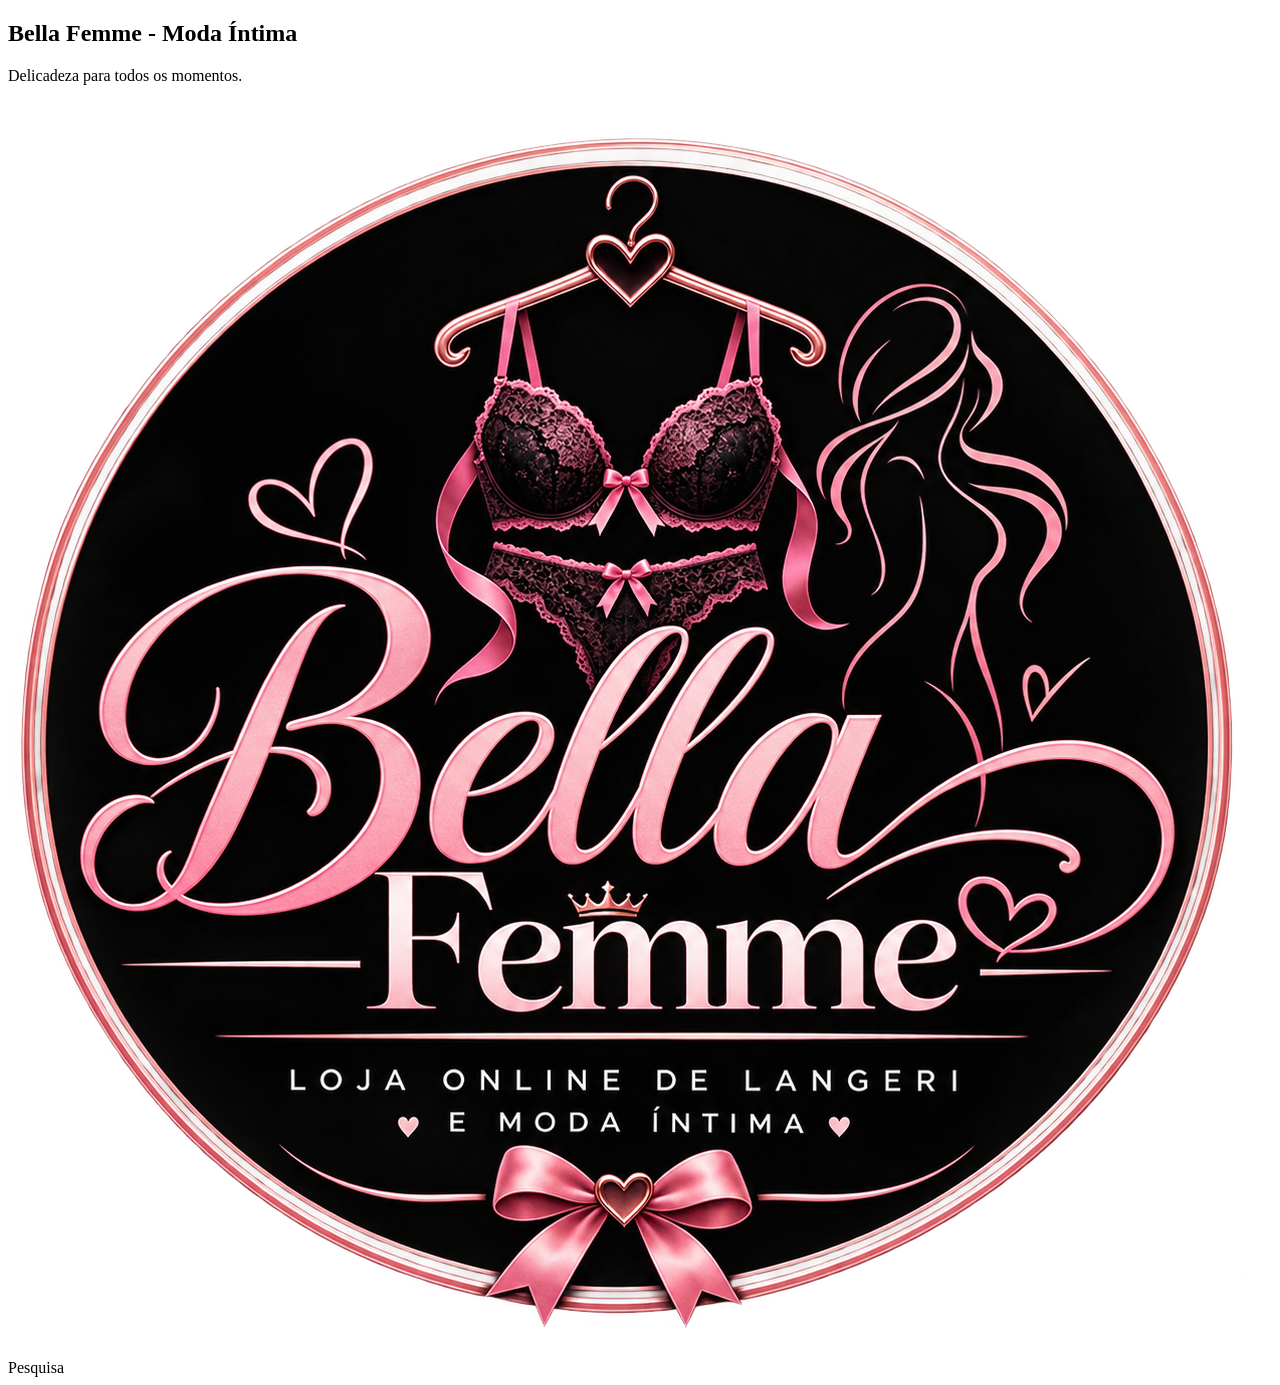
==== Frontend/Pages/index.html @ ff515543 "Inicio do projeto Definido que será feito, slogan e banner feitos." ====
<!DOCTYPE html>
<html lang="pt-br">
<head>
    <meta charset="UTF-8">
    <meta name="viewport" content="width=device-width, initial-scale=1.0">
    <title>Bella Femme - Moda Íntima</title>
    <link rel="stylesheet" href="../Style/style.css">
</head>

<body>
    <main>
        <section>
            <header>
                <h1>Bella Femme - Moda Íntima</h1>
                <p>Delicadeza para todos os momentos.</p>
                <img class="logo" src="../Assets/ChatGPT Image 18 de ago. de 2026, 21_06_46.png" alt="Bella Femme">
             </header>   
        </section>
        <nav>Pesquisa</nav>
    </main>
</body>
</html>
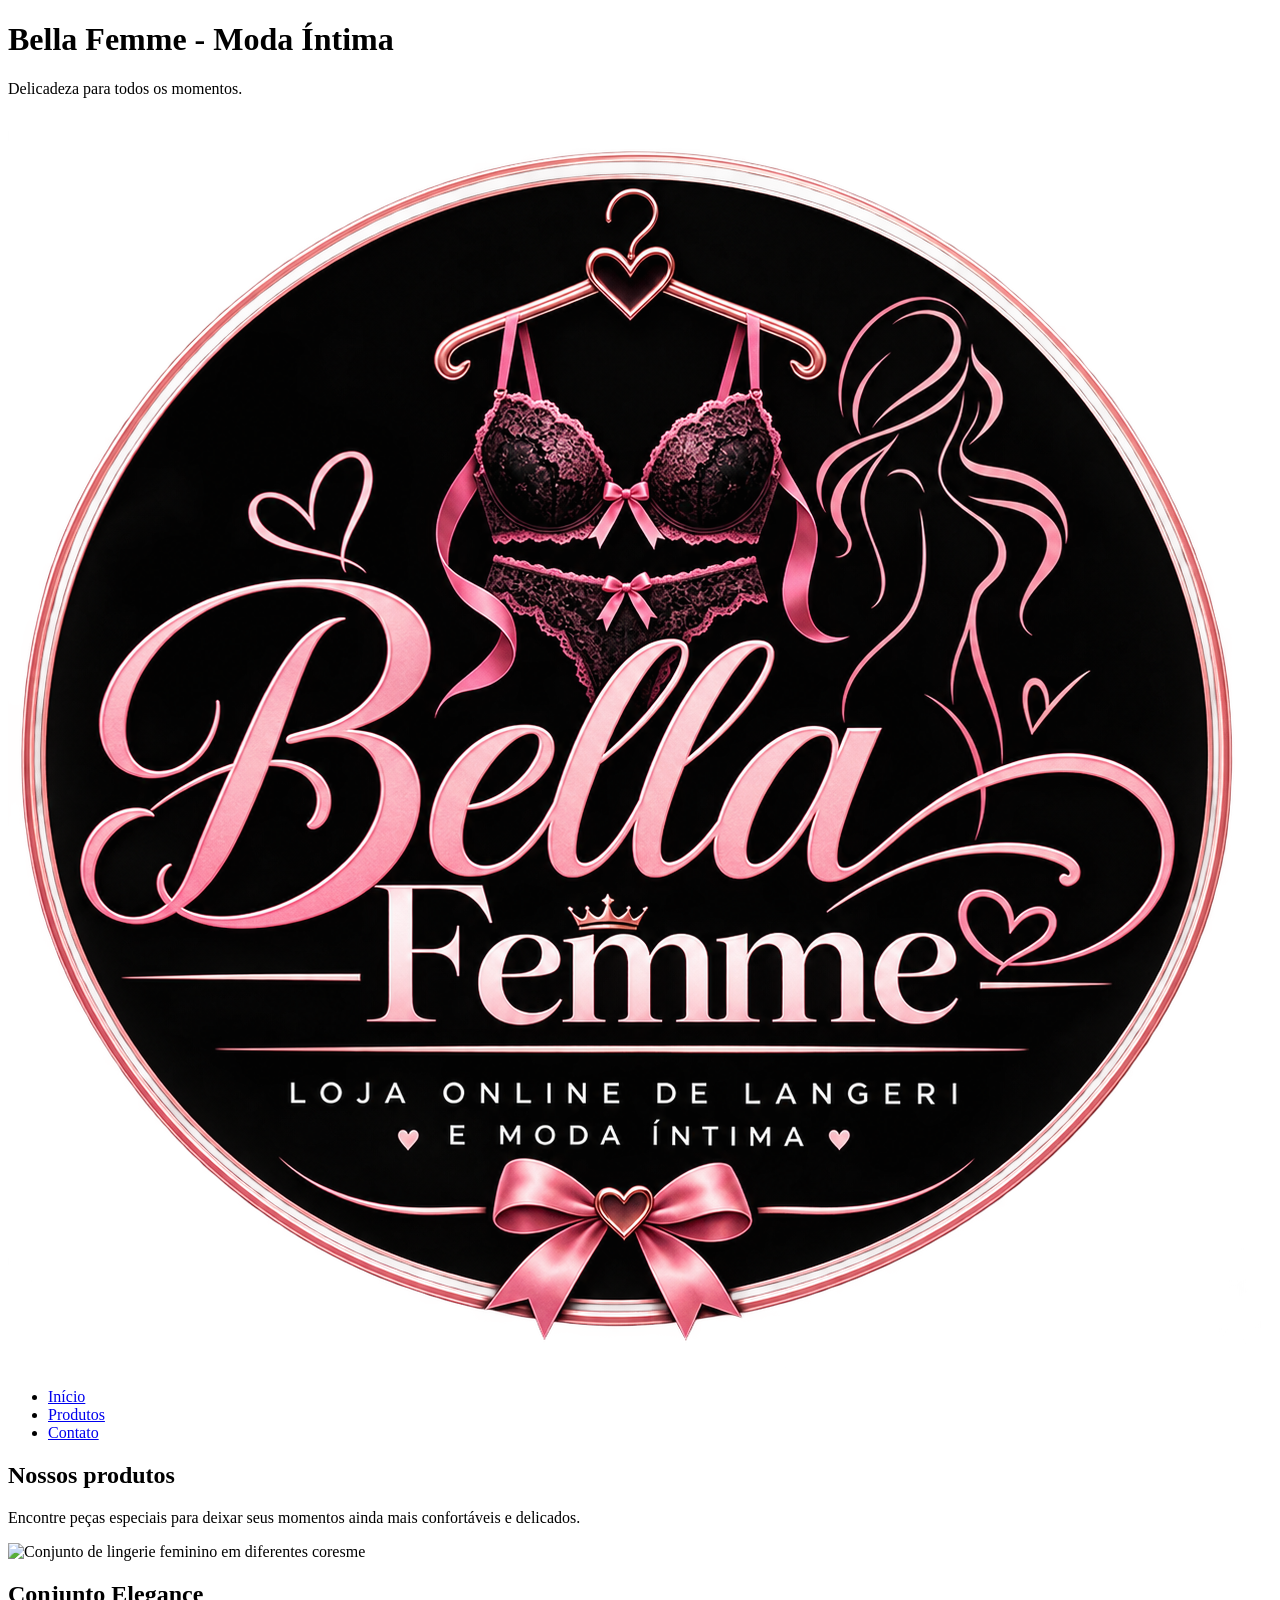
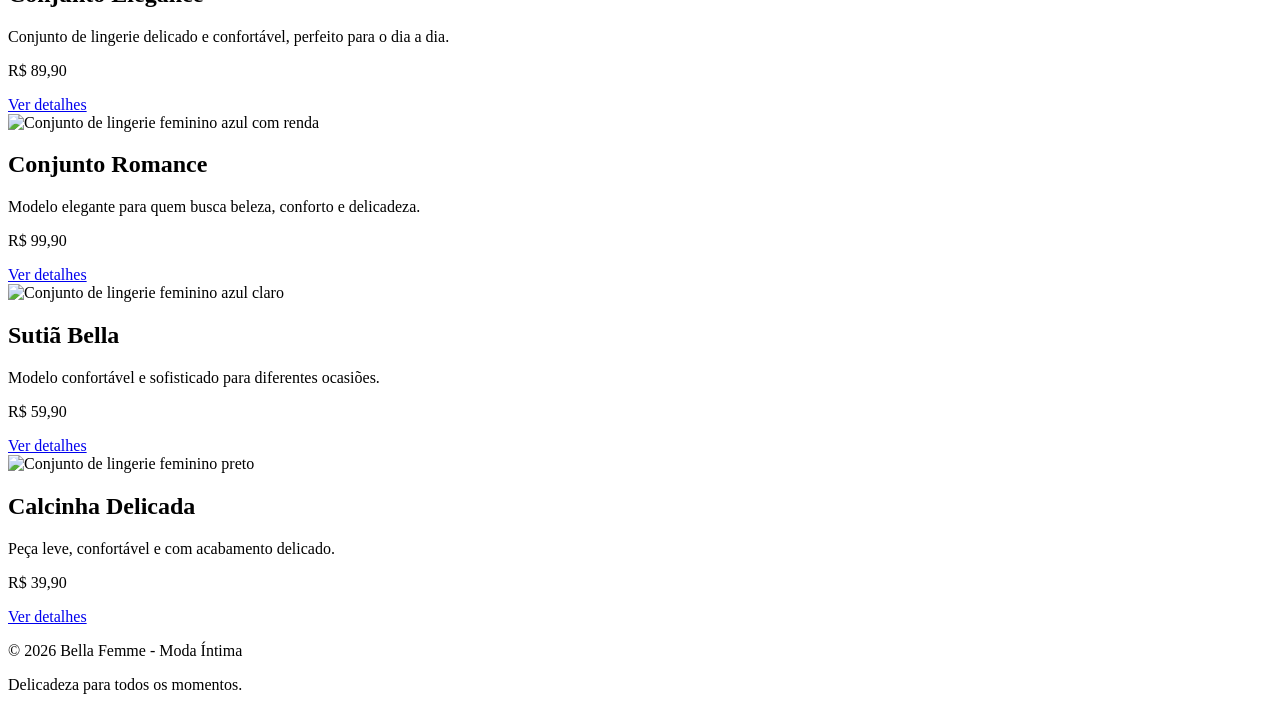
==== commit 2cb45485: "Meu Primeiro Site HTML Elaboração do HTML" ====
--- a/Frontend/Pages/index.html
+++ b/Frontend/Pages/index.html
@@ -1,4 +1,4 @@
-<!DOCTYPE html>
+ <!DOCTYPE html>
 <html lang="pt-br">
 <head>
     <meta charset="UTF-8">
@@ -7,16 +7,178 @@
     <link rel="stylesheet" href="../Style/style.css">
 </head>
 
+
+
+<!DOCTYPE html>
+<html lang="pt-br">
+
+<head>
+    <meta charset="UTF-8">
+
+    <meta name="viewport" content="width=device-width, initial-scale=1.0">
+
+    <title>Bella Femme - Moda Íntima</title>
+
+    <link rel="stylesheet" href="../Style/style.css">
+</head>
+
 <body>
+
+    <!-- CABEÇALHO -->
+    <header>
+
+        <!-- Nome da loja -->
+        <h1>Bella Femme - Moda Íntima</h1>
+
+        <!-- Slogan -->
+        <p>Delicadeza para todos os momentos.</p>
+
+        <!-- Logo -->
+        <img
+            class="logo"
+            src="../Assets/ChatGPT Image 18 de ago. de 2026, 21_06_46.png"
+            alt="Logo da loja Bella Femme"
+        >
+
+        <!-- MENU DE NAVEGAÇÃO -->
+        <nav>
+            <ul>
+                <li>
+                    <a href="index.html">Início</a>
+                </li>
+
+                <li>
+                    <a href="produto.html">Produtos</a>
+                </li>
+
+                <li>
+                    <a href="contato.html">Contato</a>
+                </li>
+            </ul>
+        </nav>
+
+    </header>
+
+
+    <!-- CONTEÚDO PRINCIPAL -->
     <main>
-        <section>
-            <header>
-                <h1>Bella Femme - Moda Íntima</h1>
-                <p>Delicadeza para todos os momentos.</p>
-                <img class="logo" src="../Assets/ChatGPT Image 18 de ago. de 2026, 21_06_46.png" alt="Bella Femme">
-             </header>   
+
+        <!-- SEÇÃO DOS PRODUTOS -->
+        <section class="produto">
+
+            <h2>Nossos produtos</h2>
+
+            <p>
+                Encontre peças especiais para deixar seus momentos
+                ainda mais confortáveis e delicados.
+            </p>
+
+
+            <!-- PRODUTO 1 -->
+            <article class="card-produto">
+
+                <img
+                    src="https://down-br.img.susercontent.com/file/br-11134207-81z1k-mecdbznkysch0d"
+                    alt="Conjunto de lingerie feminino em diferentes coresme"
+                >
+
+                <h2>Conjunto Elegance</h2>
+
+                <p>
+                    Conjunto de lingerie delicado e confortável,
+                    perfeito para o dia a dia.
+                </p>
+
+                <p class="preco">R$ 89,90</p>
+
+                <a href="produto.html">Ver detalhes</a>
+
+            </article>
+
+
+            <!-- PRODUTO 2 -->
+            <article class="card-produto">
+
+                <img
+                    src="https://cdn.othoba.com/images/thumbs/1391152_khapsu-premium-quality-china-women-girls-lingerie-set.jpeg"
+                    alt="Conjunto de lingerie feminino azul com renda"
+                >
+
+                <h2>Conjunto Romance</h2>
+
+                <p>
+                    Modelo elegante para quem busca beleza,
+                    conforto e delicadeza.
+                </p>
+
+                <p class="preco">R$ 99,90</p>
+
+                <a href="produto.html">Ver detalhes</a>
+
+            </article>
+
+
+            <!-- PRODUTO 3 -->
+            <article class="card-produto">
+
+                <img
+                    src="https://shopbelleza.pk/cdn/shop/files/2107_22_8ab748c2-904b-4511-8045-e6842ae4cb8b.jpg?v=1767079146"
+                    alt="Conjunto de lingerie feminino azul claro"
+                >
+
+                <h2>Sutiã Bella</h2>
+
+                <p>
+                    Modelo confortável e sofisticado para
+                    diferentes ocasiões.
+                </p>
+
+                <p class="preco">R$ 59,90</p>
+
+                <a href="produto.html">Ver detalhes</a>
+
+            </article>
+
+
+            <!-- PRODUTO 4 -->
+            <article class="card-produto">
+
+                <img
+                   src="https://www.bralover.com/cdn/shop/files/Luxury_Padded_Bra_Set.jpg"
+                   alt="Conjunto de lingerie feminino preto"
+                >
+
+                <h2>Calcinha Delicada</h2>
+
+                <p>
+                    Peça leve, confortável e com acabamento
+                    delicado.
+                </p>
+
+                <p class="preco">R$ 39,90</p>
+
+                <a href="produto.html">Ver detalhes</a>
+
+            </article>
+
         </section>
-        <nav>Pesquisa</nav>
+
     </main>
+
+
+    <!-- RODAPÉ -->
+    <footer>
+
+        <p>
+            &copy; 2026 Bella Femme - Moda Íntima
+        </p>
+
+        <p>
+            Delicadeza para todos os momentos.
+        </p>
+
+    </footer>
+
 </body>
+
 </html>
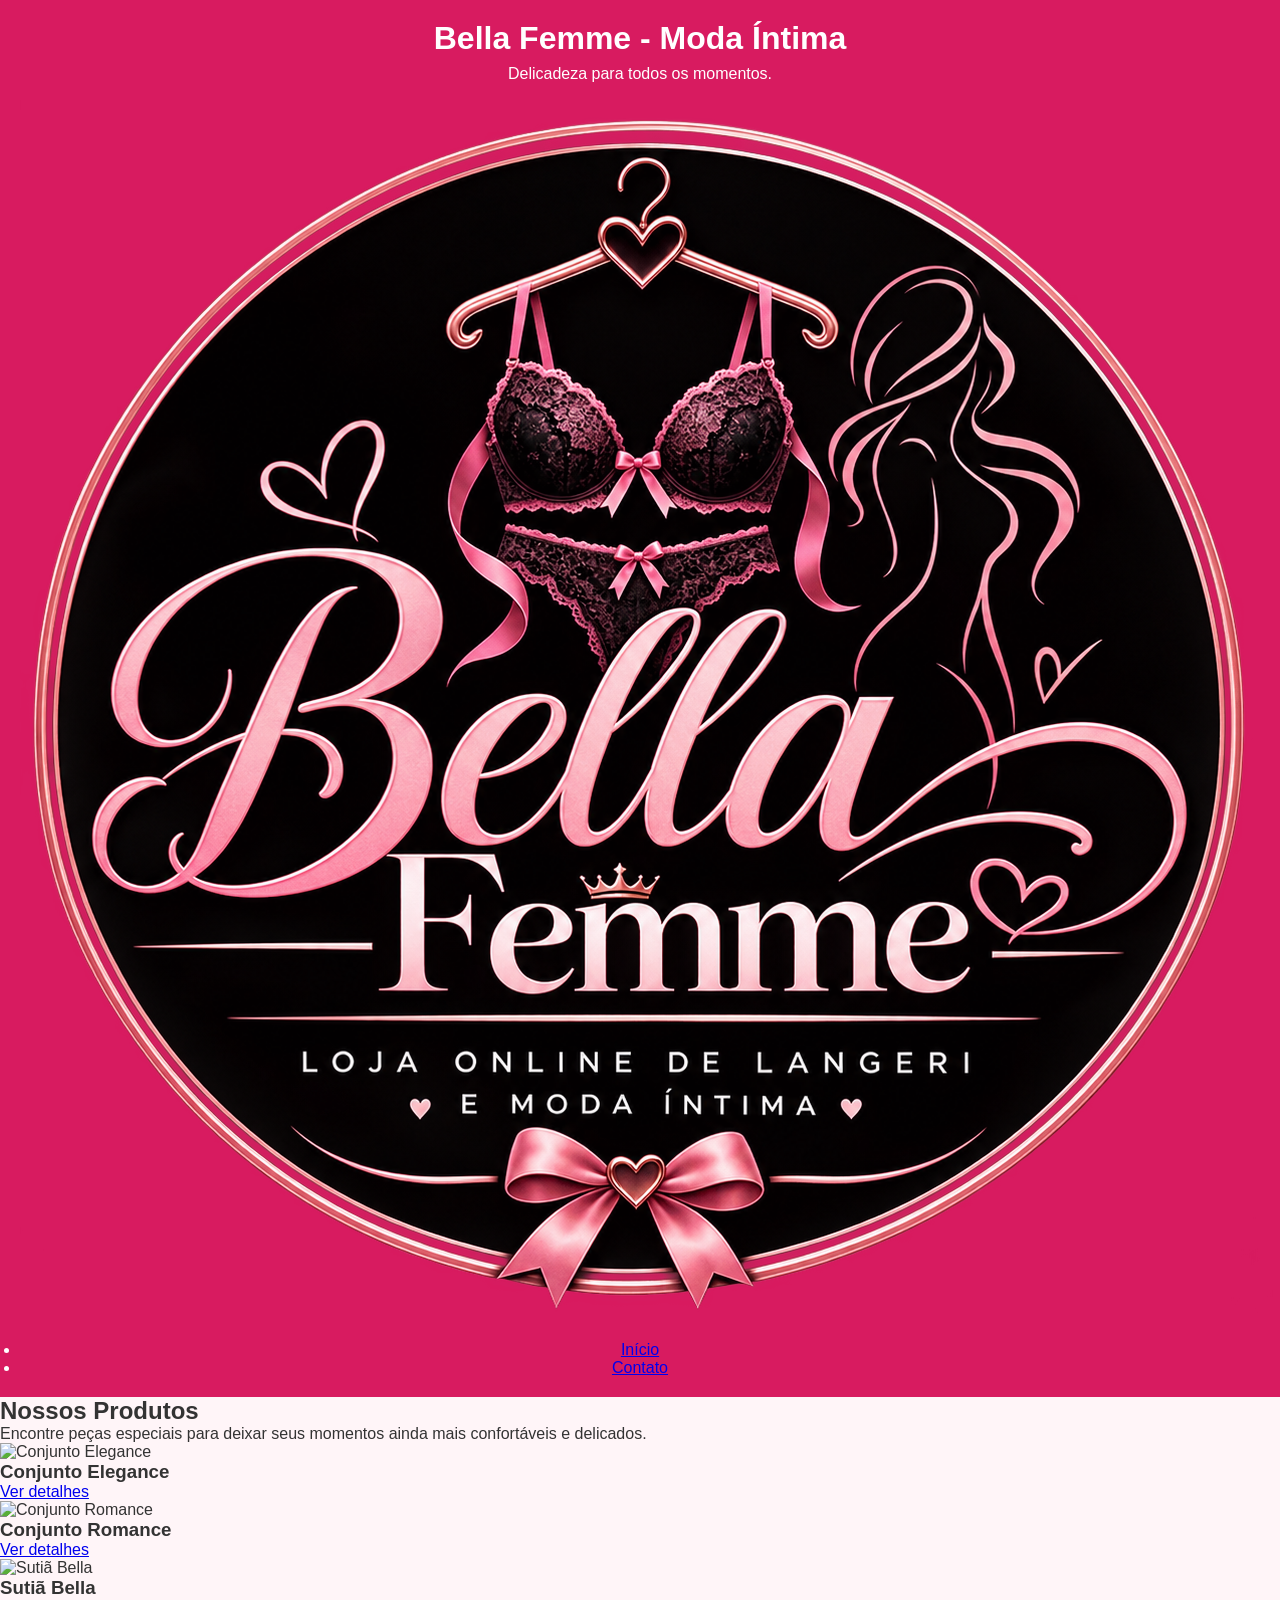
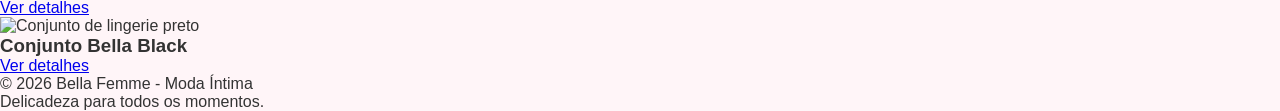
==== commit 94336fed: "Meu Primeiro Site HTML Feita parte do HTML" ====
--- a/Frontend/Pages/index.html
+++ b/Frontend/Pages/index.html
@@ -1,5 +1,6 @@
- <!DOCTYPE html>
+<!DOCTYPE html>
 <html lang="pt-br">
+
 <head>
     <meta charset="UTF-8">
     <meta name="viewport" content="width=device-width, initial-scale=1.0">
@@ -7,157 +8,86 @@
     <link rel="stylesheet" href="../Style/style.css">
 </head>
 
-
-
-<!DOCTYPE html>
-<html lang="pt-br">
-
-<head>
-    <meta charset="UTF-8">
-
-    <meta name="viewport" content="width=device-width, initial-scale=1.0">
-
-    <title>Bella Femme - Moda Íntima</title>
-
-    <link rel="stylesheet" href="../Style/style.css">
-</head>
-
 <body>
 
     <!-- CABEÇALHO -->
     <header>
-
-        <!-- Nome da loja -->
         <h1>Bella Femme - Moda Íntima</h1>
-
-        <!-- Slogan -->
         <p>Delicadeza para todos os momentos.</p>
 
-        <!-- Logo -->
-        <img
-            class="logo"
+        <!-- LOGO -->
+        <img class="logo"
             src="../Assets/ChatGPT Image 18 de ago. de 2026, 21_06_46.png"
-            alt="Logo da loja Bella Femme"
-        >
+            alt="Logo da loja Bella Femme">
 
         <!-- MENU DE NAVEGAÇÃO -->
         <nav>
             <ul>
-                <li>
-                    <a href="index.html">Início</a>
-                </li>
-
-                <li>
-                    <a href="produto.html">Produtos</a>
-                </li>
-
-                <li>
-                    <a href="contato.html">Contato</a>
-                </li>
+                <li><a href="../Pages/index.html">Início</a></li>
+                <li><a href="../Pages/contato.html">Contato</a></li>
             </ul>
         </nav>
-
     </header>
-
 
     <!-- CONTEÚDO PRINCIPAL -->
     <main>
 
-        <!-- SEÇÃO DOS PRODUTOS -->
         <section class="produto">
 
-            <h2>Nossos produtos</h2>
+            <h2>Nossos Produtos</h2>
 
             <p>
                 Encontre peças especiais para deixar seus momentos
                 ainda mais confortáveis e delicados.
             </p>
 
-
             <!-- PRODUTO 1 -->
             <article class="card-produto">
 
                 <img
                     src="https://down-br.img.susercontent.com/file/br-11134207-81z1k-mecdbznkysch0d"
-                    alt="Conjunto de lingerie feminino em diferentes coresme"
-                >
+                    alt="Conjunto Elegance">
 
-                <h2>Conjunto Elegance</h2>
-
-                <p>
-                    Conjunto de lingerie delicado e confortável,
-                    perfeito para o dia a dia.
-                </p>
-
-                <p class="preco">R$ 89,90</p>
-
-                <a href="produto.html">Ver detalhes</a>
+                <h3>Conjunto Elegance</h3>
+                <a href="../Pages/produto01.html">Ver detalhes</a>
 
             </article>
-
 
             <!-- PRODUTO 2 -->
             <article class="card-produto">
 
                 <img
                     src="https://cdn.othoba.com/images/thumbs/1391152_khapsu-premium-quality-china-women-girls-lingerie-set.jpeg"
-                    alt="Conjunto de lingerie feminino azul com renda"
-                >
+                    alt="Conjunto Romance">
 
-                <h2>Conjunto Romance</h2>
-
-                <p>
-                    Modelo elegante para quem busca beleza,
-                    conforto e delicadeza.
-                </p>
-
-                <p class="preco">R$ 99,90</p>
-
-                <a href="produto.html">Ver detalhes</a>
+                <h3>Conjunto Romance</h3>
+                <a href="../Pages/produto02.html">Ver detalhes</a>
 
             </article>
-
 
             <!-- PRODUTO 3 -->
             <article class="card-produto">
 
                 <img
                     src="https://shopbelleza.pk/cdn/shop/files/2107_22_8ab748c2-904b-4511-8045-e6842ae4cb8b.jpg?v=1767079146"
-                    alt="Conjunto de lingerie feminino azul claro"
-                >
+                    alt="Sutiã Bella">
 
-                <h2>Sutiã Bella</h2>
-
-                <p>
-                    Modelo confortável e sofisticado para
-                    diferentes ocasiões.
-                </p>
-
-                <p class="preco">R$ 59,90</p>
-
-                <a href="produto.html">Ver detalhes</a>
+                <h3>Sutiã Bella</h3>                
+                <a href="../Pages/produto03.html">Ver detalhes</a>
 
             </article>
-
 
             <!-- PRODUTO 4 -->
             <article class="card-produto">
 
-                <img
-                   src="https://www.bralover.com/cdn/shop/files/Luxury_Padded_Bra_Set.jpg"
-                   alt="Conjunto de lingerie feminino preto"
-                >
+            <img
+                src="https://dcdn-us.mitiendanube.com/stores/004/605/282/products/1000165526-7485c4e1be51ec5cb317805227051379-480-0.webp"
+                alt="Conjunto de lingerie preto">
 
-                <h2>Calcinha Delicada</h2>
-
-                <p>
-                    Peça leve, confortável e com acabamento
-                    delicado.
-                </p>
-
-                <p class="preco">R$ 39,90</p>
-
-                <a href="produto.html">Ver detalhes</a>
+                <h3>Conjunto Bella Black</h3>             
+                <a href="../Pages/produto04.html">
+                Ver detalhes
+                </a>
 
             </article>
 
@@ -165,18 +95,10 @@
 
     </main>
 
-
     <!-- RODAPÉ -->
     <footer>
-
-        <p>
-            &copy; 2026 Bella Femme - Moda Íntima
-        </p>
-
-        <p>
-            Delicadeza para todos os momentos.
-        </p>
-
+        <p>&copy; 2026 Bella Femme - Moda Íntima</p>
+        <p>Delicadeza para todos os momentos.</p>
     </footer>
 
 </body>
--- a/Frontend/Style/style.css
+++ b/Frontend/Style/style.css
@@ -0,0 +1,25 @@
+/* CONFIGURAÇÂO GERAL */
+*{
+    margin: 0;
+    padding: 0;
+    box-sizing: border-box;
+}
+
+body{
+    font-family: Arial, Helvetica, sans-serif;
+    background-color: #fff5f8;
+    color: #333;
+}
+
+/*CABEÇALHO*/
+header{
+    background-color: #d81b60;
+    color: white;
+    text-align: center;
+    padding: 20px;
+}
+
+header h1{
+    font-size: 32px;
+    margin-bottom: 8px;
+}
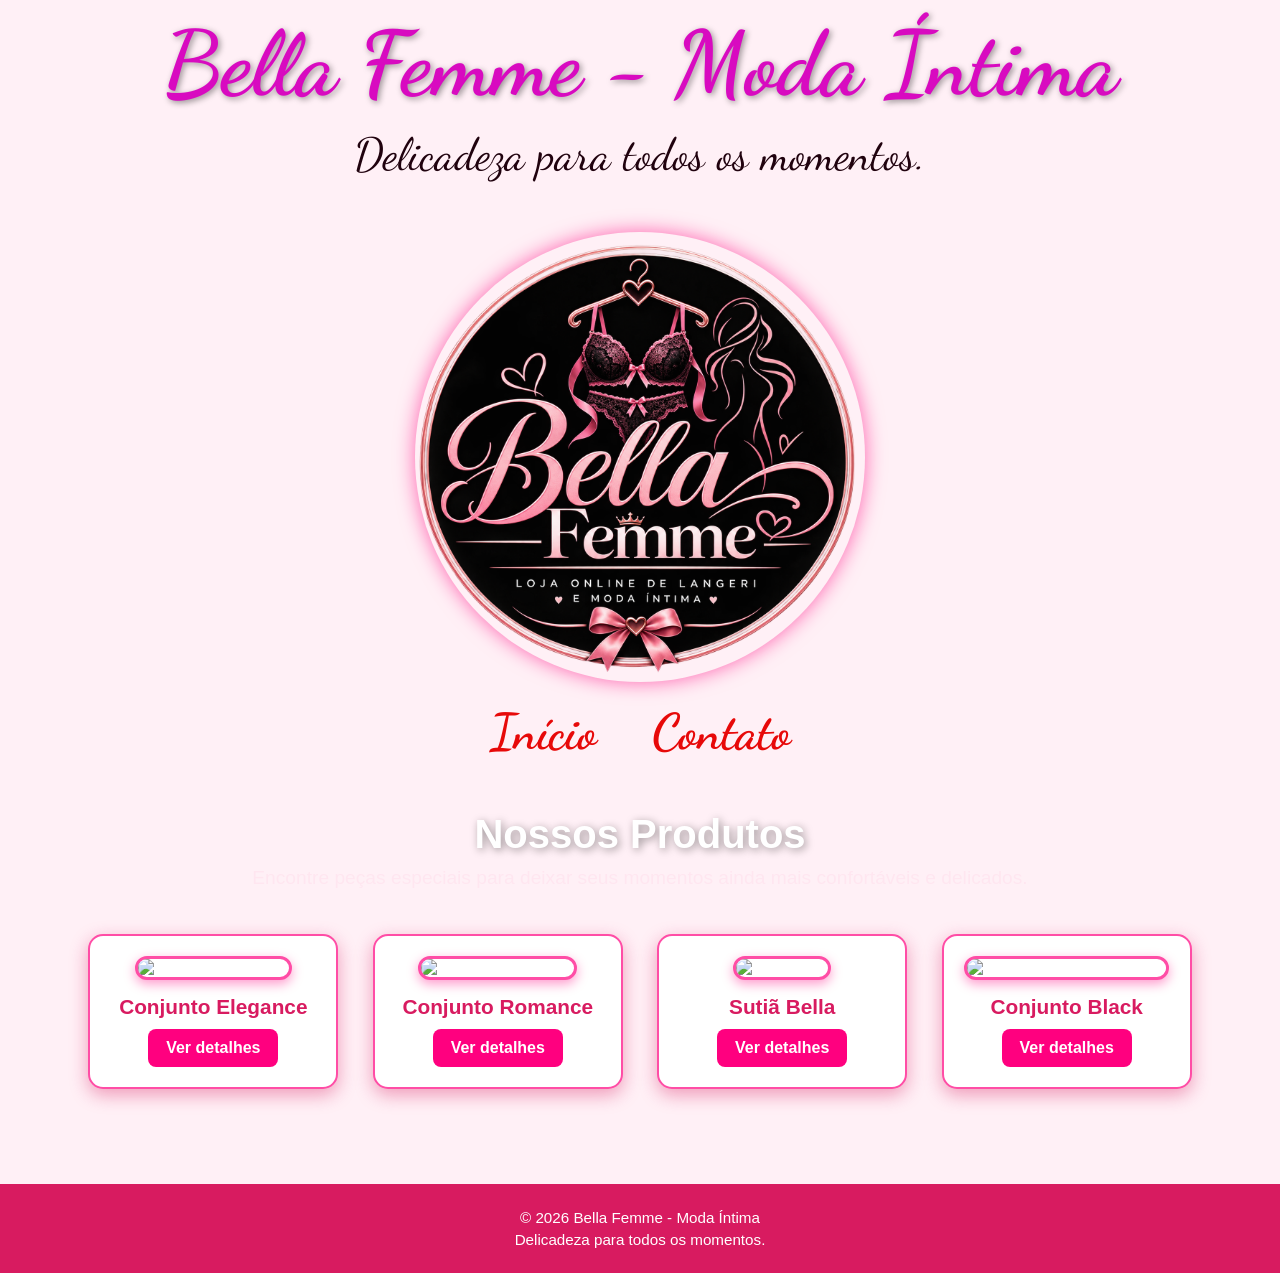
==== commit 0c6319f8: "Estrutura do Site Feita formatação do Site parte corpo principal" ====
--- a/Frontend/Pages/index.html
+++ b/Frontend/Pages/index.html
@@ -6,6 +6,10 @@
     <meta name="viewport" content="width=device-width, initial-scale=1.0">
     <title>Bella Femme - Moda Íntima</title>
     <link rel="stylesheet" href="../Style/style.css">
+    <link rel="preconnect" href="https://fonts.googleapis.com">
+    <link rel="preconnect" href="https://fonts.gstatic.com" crossorigin>
+    <link href="https://fonts.googleapis.com/css2?family=Dancing+Script:wght@400..700&display=swap" rel="stylesheet">
+
 </head>
 
 <body>
@@ -84,7 +88,7 @@
                 src="https://dcdn-us.mitiendanube.com/stores/004/605/282/products/1000165526-7485c4e1be51ec5cb317805227051379-480-0.webp"
                 alt="Conjunto de lingerie preto">
 
-                <h3>Conjunto Bella Black</h3>             
+                <h3>Conjunto  Black</h3>             
                 <a href="../Pages/produto04.html">
                 Ver detalhes
                 </a>
--- a/Frontend/Style/style.css
+++ b/Frontend/Style/style.css
@@ -1,25 +1,284 @@
-/* CONFIGURAÇÂO GERAL */
-*{
-    margin: 0;
-    padding: 0;
-    box-sizing: border-box;
-}
-
-body{
-    font-family: Arial, Helvetica, sans-serif;
-    background-color: #fff5f8;
-    color: #333;
-}
-
-/*CABEÇALHO*/
-header{
-    background-color: #d81b60;
-    color: white;
-    text-align: center;
-    padding: 20px;
-}
-
-header h1{
-    font-size: 32px;
-    margin-bottom: 8px;
+/* =========================================================
+   CONFIGURAÇÃO GERAL
+========================================================= */
+
+* {
+
+    margin: 0; /* Remove margens padrão */
+
+    padding: 0; /* Remove espaçamento padrão */
+
+    box-sizing: border-box; /* Inclui padding e borda no cálculo */
+}
+
+body {
+
+    font-family: Arial, Helvetica, sans-serif; /* Define a fonte padrão */
+
+    background-color: #fff0f6; /* Define o fundo rosa suave */
+
+    color: #2c2c2c; /* Define a cor padrão dos textos */
+}
+
+
+/* =========================================================
+   CABEÇALHO
+========================================================= */
+
+header {
+
+    background: linear-gradient(135deg, #ff007f, #d81b60); /* Cria um degradê rosa */
+
+    background-image: url(https://encrypted-tbn0.gstatic.com/images?q=tbn:ANd9GcSjOCvAXBwdhGIoz825GI728D5ygtWocbPq_9K3huc9jg&s=10); /* Define uma imagem de fundo */
+
+    color: rgb(216, 10, 192); /* Define a cor do texto */
+
+    text-align: center; /* Centraliza o conteúdo */
+
+    padding: 10px 10px; /* Define o espaçamento interno */
+
+    font-family: "Dancing Script", cursive; /* Define a fonte do cabeçalho */
+
+    position: relative; /* Permite posicionamento relativo */
+
+    overflow: hidden; /* Esconde conteúdo que ultrapassar o cabeçalho */
+}
+
+header h1 {
+
+    font-size: 10vh; /* Define o tamanho do título */
+
+    margin-bottom: 10px; /* Cria espaço abaixo do título */
+
+    text-shadow: 2px 2px 6px rgba(0,0,0,0.4); /* Adiciona sombra ao título */
+}
+
+header p {
+
+    font-size: 5vh; /* Define o tamanho do parágrafo */
+
+    margin-bottom: 50px; /* Cria espaço abaixo do parágrafo */
+
+    color: #20020e; /* Define a cor do texto */
+}
+
+.logo {
+
+    width: 50vh; /* Define a largura da logo */
+
+    margin: auto; /* Centraliza a logo */
+
+    display: block; /* Faz a imagem ocupar sua própria linha */
+
+    border-radius: 75%; /* Arredonda a logo */
+
+    box-shadow: 0 0 20px rgba(255,0,127,0.6); /* Adiciona brilho rosa */
+}
+
+
+/* =========================================================
+   MENU DE NAVEGAÇÃO
+========================================================= */
+
+nav ul {
+
+    list-style: none; /* Remove as bolinhas da lista */
+
+    display: flex; /* Coloca os itens lado a lado */
+
+    justify-content: center; /* Centraliza os itens */
+
+    gap: 25px; /* Cria espaço entre os itens */
+
+    margin-top: 20px; /* Cria espaço acima do menu */
+}
+
+nav a {
+
+    color: #e70909; /* Define a cor dos links */
+
+    text-decoration: none; /* Remove o sublinhado */
+
+    font-weight: bold; /* Deixa os links em negrito */
+
+    font-size: 50px; /* Define o tamanho dos links */
+
+    padding: 8px 15px; /* Define o espaço interno */
+
+    border-radius: 6px; /* Arredonda os cantos */
+
+    transition: 0.3s; /* Cria uma transição suave */
+}
+
+nav a:hover {
+
+    background-color: #ff4da6; /* Muda o fundo quando passa o mouse */
+
+    color: #fff0f6; /* Muda a cor do texto */
+
+    box-shadow: 0 0 12px rgba(255,0,127,0.7); /* Adiciona brilho */
+}
+
+
+/* =========================================================
+   SEÇÃO DE PRODUTOS
+========================================================= */
+
+.produto {
+
+    background: linear-gradient(135deg, #ff4da6, #d81b60); /* Cria um degradê rosa */
+
+    background-image: url(https://encrypted-tbn0.gstatic.com/images?q=tbn:ANd9GcTO4vhmVnVPPAuZ5HdVqXpwByKw-P7oAlKp63mq6M3d4A&s=10); /* Define imagem de fundo */
+
+    padding: 40px; /* Define espaço interno */
+
+    text-align: center; /* Centraliza o conteúdo */
+
+    color: #fff; /* Define o texto como branco */
+}
+
+.produto h2 {
+
+    font-size: 2.5em; /* Define o tamanho do título */
+
+    margin-bottom: 10px; /* Cria espaço abaixo do título */
+
+    text-shadow: 2px 2px 8px rgba(0,0,0,0.4); /* Adiciona sombra */
+}
+
+.produto p {
+
+    font-size: 1.2em; /* Define o tamanho do texto */
+
+    margin-bottom: 30px; /* Cria espaço abaixo do parágrafo */
+
+    color: #ffe6f0; /* Define a cor rosa clara */
+}
+
+
+/* =========================================================
+   CARD DE PRODUTO
+========================================================= */
+
+.card-produto {
+
+    background-color: #fff; /* Define o fundo branco */
+
+    border-radius: 15px; /* Arredonda os cantos */
+
+    padding: 20px; /* Define espaço interno */
+
+    margin: 15px; /* Define espaço externo */
+
+    text-align: center; /* Centraliza o conteúdo */
+
+    border: 2px solid #ff4da6; /* Cria borda rosa */
+
+    box-shadow: 0 6px 18px rgba(216, 27, 96, 0.4); /* Adiciona sombra */
+
+    transition: transform 0.3s ease, box-shadow 0.3s ease; /* Cria animação suave */
+
+    display: inline-block; /* Permite colocar os cards lado a lado */
+
+    width: 250px; /* Define a largura do card */
+}
+
+.card-produto:hover {
+
+    transform: translateY(-8px); /* Move o card para cima ao passar o mouse */
+
+    box-shadow: 0 10px 25px rgba(255,0,127,0.6); /* Aumenta a sombra */
+}
+
+.card-produto img {
+
+    width: 100%; /* Ocupa toda a largura do card */
+
+    height: 280px; /* Define altura fixa para as imagens */
+
+    object-fit: cover; /* Preenche o espaço cortando o excesso */
+
+    border-radius: 12px; /* Arredonda os cantos da imagem */
+
+    margin-bottom: 15px; /* Cria espaço abaixo da imagem */
+
+    border: 3px solid #ff4da6; /* Define borda rosa uniforme */
+
+    background-color: #fff; /* Define fundo branco */
+
+    box-shadow: 0 4px 12px rgba(255,0,127,0.4); /* Adiciona sombra */
+}
+
+
+/* =========================================================
+   ÚLTIMA IMAGEM - AJUSTE ESPECÍFICO
+========================================================= */
+
+.card-produto:last-child img {
+
+    object-fit: contain; /* Mostra a imagem inteira sem cortar */
+
+    background-color: #fff; /* Define fundo branco */
+
+    border: 3px solid #ff4da6; /* Mantém a mesma borda das outras imagens */
+}
+
+.card-produto h3 {
+
+    color: #d81b60; /* Define a cor do título */
+
+    margin-bottom: 10px; /* Cria espaço abaixo do título */
+
+    font-size: 1.3em; /* Define o tamanho do título */
+}
+
+.card-produto a {
+
+    display: inline-block; /* Permite controlar tamanho e espaçamento */
+
+    background-color: #ff007f; /* Define o fundo rosa do botão */
+
+    color: white; /* Define a cor branca do texto */
+
+    text-decoration: none; /* Remove o sublinhado */
+
+    padding: 10px 18px; /* Define espaço interno do botão */
+
+    border-radius: 8px; /* Arredonda os cantos */
+
+    font-weight: bold; /* Deixa o texto em negrito */
+
+    transition: 0.3s; /* Cria uma transição suave */
+}
+
+.card-produto a:hover {
+
+    background-color: #d81b60; /* Escurece o botão ao passar o mouse */
+
+    box-shadow: 0 0 12px rgba(255,0,127,0.7); /* Adiciona brilho */
+}
+
+
+/* =========================================================
+   RODAPÉ
+========================================================= */
+
+footer {
+
+    background-color: #d81b60; /* Define o fundo do rodapé */
+
+    color: #fff; /* Define a cor branca do texto */
+
+    text-align: center; /* Centraliza o conteúdo */
+
+    padding: 20px; /* Define espaço interno */
+
+    margin-top: 40px; /* Cria espaço acima do rodapé */
+}
+
+footer p {
+
+    margin: 5px 0; /* Define margem acima e abaixo */
+
+    font-size: 0.95em; /* Define o tamanho do texto */
 }
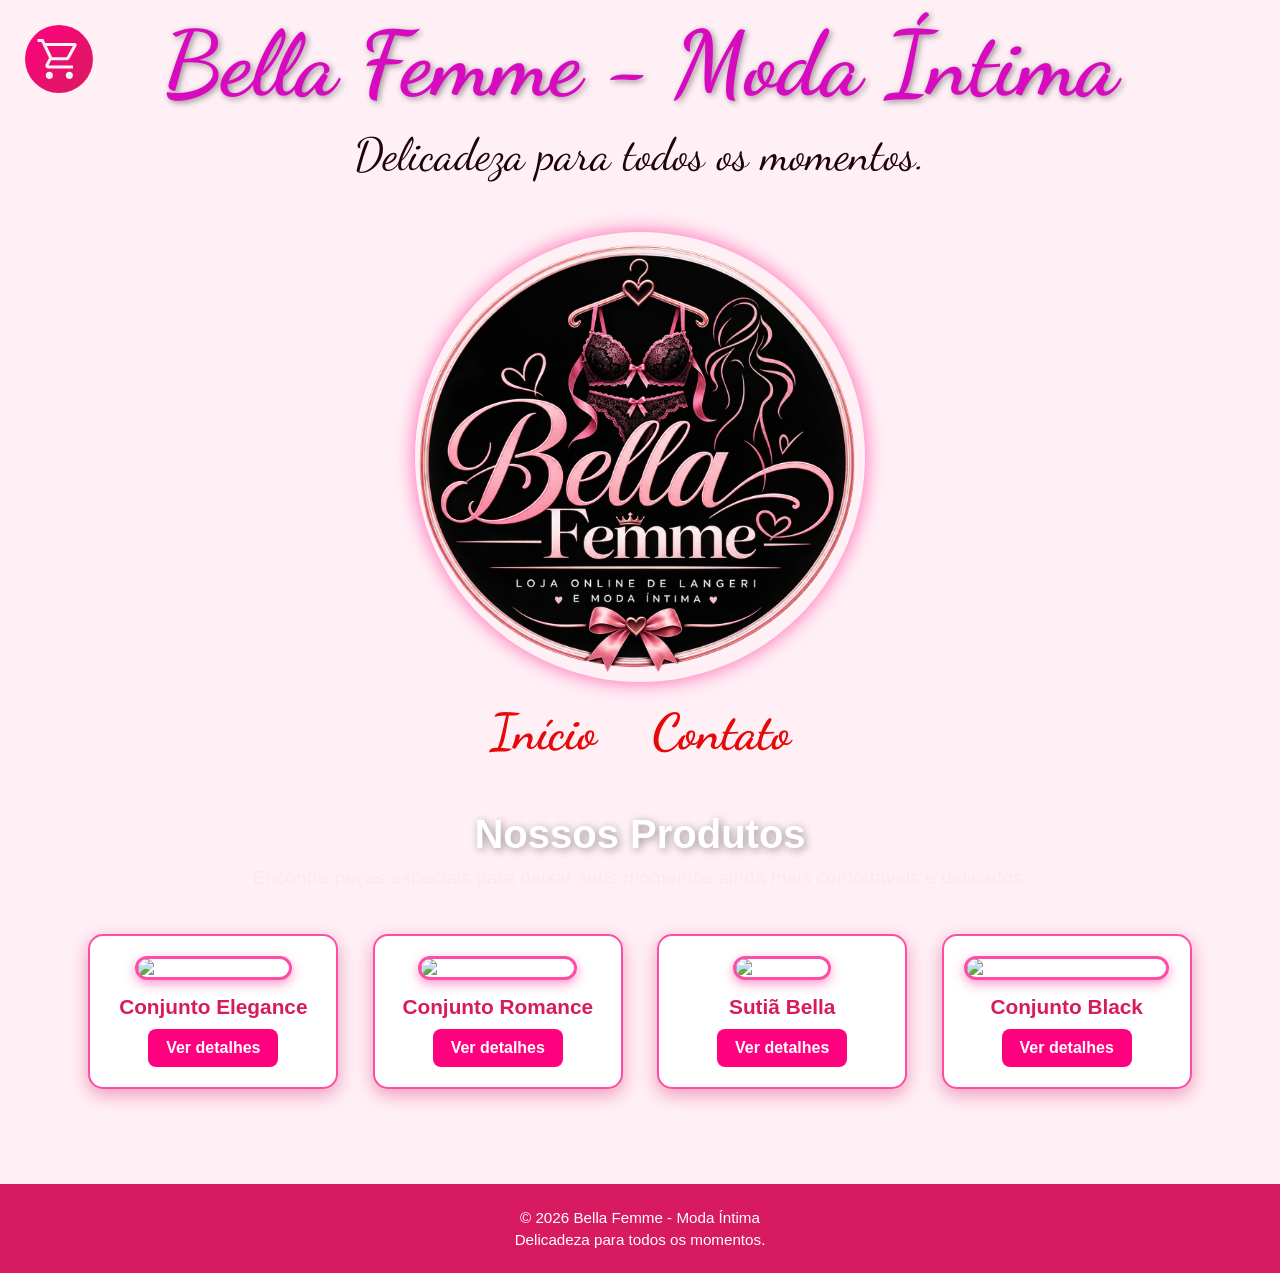
==== commit 877b4a86: "Atividade Finalizada Concluída a estilização das páginas restantes utilizando CSS. Realizadas as alt" ====
--- a/Frontend/Pages/index.html
+++ b/Frontend/Pages/index.html
@@ -9,7 +9,8 @@
     <link rel="preconnect" href="https://fonts.googleapis.com">
     <link rel="preconnect" href="https://fonts.gstatic.com" crossorigin>
     <link href="https://fonts.googleapis.com/css2?family=Dancing+Script:wght@400..700&display=swap" rel="stylesheet">
-
+    
+    <link rel="stylesheet" href="https://fonts.googleapis.com/css2?family=Material+Symbols+Outlined:opsz,wght,FILL,GRAD@20..48,100..700,0..1,-50..200&icon_names=shopping_cart" />
 </head>
 
 <body>
@@ -31,7 +32,14 @@
                 <li><a href="../Pages/contato.html">Contato</a></li>
             </ul>
         </nav>
-    </header>
+        <a class="fundoCarrinho" href="">
+            <svg xmlns="http://www.w3.org/2000/svg" height="48px" viewBox="0 -960 960 960" width="48px" fill="#F3F3F3"><path d="M236-102.21q-21-21.21-21-51T236.21-204q21.21-21 51-21T338-203.79q21 21.21 21 51T337.79-102q-21.21 21-51 21T236-102.21Zm400 0q-21-21.21-21-51T636.21-204q21.21-21 51-21T738-203.79q21 21.21 21 51T737.79-102q-21.21 21-51 21T636-102.21ZM235-741l110 228h288l125-228H235Zm-30-60h589.07q22.97 0 34.95 21 11.98 21-.02 42L694-495q-11 19-28.56 30.5T627-453H324l-56 104h491v60H277q-42 0-60.5-28t.5-63l64-118-152-322H51v-60h117l37 79Zm140 288h288-288Z"/></svg>
+            <!-- <span class="material-symbols-outlined">
+             
+            shopping_cart
+            </span> -->
+        </a>
+    </header>    
 
     <!-- CONTEÚDO PRINCIPAL -->
     <main>
@@ -88,7 +96,7 @@
                 src="https://dcdn-us.mitiendanube.com/stores/004/605/282/products/1000165526-7485c4e1be51ec5cb317805227051379-480-0.webp"
                 alt="Conjunto de lingerie preto">
 
-                <h3>Conjunto  Black</h3>             
+                <h3>Conjunto Black</h3>             
                 <a href="../Pages/produto04.html">
                 Ver detalhes
                 </a>
--- a/Frontend/Style/style.css
+++ b/Frontend/Style/style.css
@@ -3,75 +3,51 @@
 ========================================================= */
 
 * {
-
     margin: 0; /* Remove margens padrão */
-
     padding: 0; /* Remove espaçamento padrão */
-
     box-sizing: border-box; /* Inclui padding e borda no cálculo */
 }
 
 body {
-
     font-family: Arial, Helvetica, sans-serif; /* Define a fonte padrão */
-
     background-color: #fff0f6; /* Define o fundo rosa suave */
-
     color: #2c2c2c; /* Define a cor padrão dos textos */
 }
 
 
+
 /* =========================================================
    CABEÇALHO
 ========================================================= */
 
 header {
-
     background: linear-gradient(135deg, #ff007f, #d81b60); /* Cria um degradê rosa */
-
     background-image: url(https://encrypted-tbn0.gstatic.com/images?q=tbn:ANd9GcSjOCvAXBwdhGIoz825GI728D5ygtWocbPq_9K3huc9jg&s=10); /* Define uma imagem de fundo */
-
     color: rgb(216, 10, 192); /* Define a cor do texto */
-
-    text-align: center; /* Centraliza o conteúdo */
-
+    text-align: center; /* Centraliza o conteúdo */
     padding: 10px 10px; /* Define o espaçamento interno */
-
     font-family: "Dancing Script", cursive; /* Define a fonte do cabeçalho */
-
     position: relative; /* Permite posicionamento relativo */
-
     overflow: hidden; /* Esconde conteúdo que ultrapassar o cabeçalho */
+    
 }
 
 header h1 {
-
     font-size: 10vh; /* Define o tamanho do título */
-
     margin-bottom: 10px; /* Cria espaço abaixo do título */
-
     text-shadow: 2px 2px 6px rgba(0,0,0,0.4); /* Adiciona sombra ao título */
 }
 
 header p {
-
     font-size: 5vh; /* Define o tamanho do parágrafo */
-
     margin-bottom: 50px; /* Cria espaço abaixo do parágrafo */
-
     color: #20020e; /* Define a cor do texto */
 }
-
 .logo {
-
     width: 50vh; /* Define a largura da logo */
-
     margin: auto; /* Centraliza a logo */
-
     display: block; /* Faz a imagem ocupar sua própria linha */
-
     border-radius: 75%; /* Arredonda a logo */
-
     box-shadow: 0 0 20px rgba(255,0,127,0.6); /* Adiciona brilho rosa */
 }
 
@@ -81,41 +57,26 @@
 ========================================================= */
 
 nav ul {
-
     list-style: none; /* Remove as bolinhas da lista */
-
     display: flex; /* Coloca os itens lado a lado */
-
     justify-content: center; /* Centraliza os itens */
-
     gap: 25px; /* Cria espaço entre os itens */
-
     margin-top: 20px; /* Cria espaço acima do menu */
 }
 
 nav a {
-
     color: #e70909; /* Define a cor dos links */
-
     text-decoration: none; /* Remove o sublinhado */
-
     font-weight: bold; /* Deixa os links em negrito */
-
     font-size: 50px; /* Define o tamanho dos links */
-
     padding: 8px 15px; /* Define o espaço interno */
-
     border-radius: 6px; /* Arredonda os cantos */
-
     transition: 0.3s; /* Cria uma transição suave */
 }
 
 nav a:hover {
-
     background-color: #ff4da6; /* Muda o fundo quando passa o mouse */
-
     color: #fff0f6; /* Muda a cor do texto */
-
     box-shadow: 0 0 12px rgba(255,0,127,0.7); /* Adiciona brilho */
 }
 
@@ -125,33 +86,22 @@
 ========================================================= */
 
 .produto {
-
     background: linear-gradient(135deg, #ff4da6, #d81b60); /* Cria um degradê rosa */
-
     background-image: url(https://encrypted-tbn0.gstatic.com/images?q=tbn:ANd9GcTO4vhmVnVPPAuZ5HdVqXpwByKw-P7oAlKp63mq6M3d4A&s=10); /* Define imagem de fundo */
-
     padding: 40px; /* Define espaço interno */
-
-    text-align: center; /* Centraliza o conteúdo */
-
+    text-align: center; /* Centraliza o conteúdo */
     color: #fff; /* Define o texto como branco */
 }
 
 .produto h2 {
-
     font-size: 2.5em; /* Define o tamanho do título */
-
     margin-bottom: 10px; /* Cria espaço abaixo do título */
-
     text-shadow: 2px 2px 8px rgba(0,0,0,0.4); /* Adiciona sombra */
 }
 
 .produto p {
-
     font-size: 1.2em; /* Define o tamanho do texto */
-
     margin-bottom: 30px; /* Cria espaço abaixo do parágrafo */
-
     color: #ffe6f0; /* Define a cor rosa clara */
 }
 
@@ -161,51 +111,31 @@
 ========================================================= */
 
 .card-produto {
-
     background-color: #fff; /* Define o fundo branco */
-
     border-radius: 15px; /* Arredonda os cantos */
-
     padding: 20px; /* Define espaço interno */
-
     margin: 15px; /* Define espaço externo */
-
-    text-align: center; /* Centraliza o conteúdo */
-
+    text-align: center; /* Centraliza o conteúdo */
     border: 2px solid #ff4da6; /* Cria borda rosa */
-
     box-shadow: 0 6px 18px rgba(216, 27, 96, 0.4); /* Adiciona sombra */
-
     transition: transform 0.3s ease, box-shadow 0.3s ease; /* Cria animação suave */
-
     display: inline-block; /* Permite colocar os cards lado a lado */
-
     width: 250px; /* Define a largura do card */
 }
 
 .card-produto:hover {
-
     transform: translateY(-8px); /* Move o card para cima ao passar o mouse */
-
     box-shadow: 0 10px 25px rgba(255,0,127,0.6); /* Aumenta a sombra */
 }
 
 .card-produto img {
-
     width: 100%; /* Ocupa toda a largura do card */
-
     height: 280px; /* Define altura fixa para as imagens */
-
     object-fit: cover; /* Preenche o espaço cortando o excesso */
-
     border-radius: 12px; /* Arredonda os cantos da imagem */
-
     margin-bottom: 15px; /* Cria espaço abaixo da imagem */
-
     border: 3px solid #ff4da6; /* Define borda rosa uniforme */
-
     background-color: #fff; /* Define fundo branco */
-
     box-shadow: 0 4px 12px rgba(255,0,127,0.4); /* Adiciona sombra */
 }
 
@@ -215,46 +145,30 @@
 ========================================================= */
 
 .card-produto:last-child img {
-
     object-fit: contain; /* Mostra a imagem inteira sem cortar */
-
     background-color: #fff; /* Define fundo branco */
-
     border: 3px solid #ff4da6; /* Mantém a mesma borda das outras imagens */
 }
 
 .card-produto h3 {
-
     color: #d81b60; /* Define a cor do título */
-
     margin-bottom: 10px; /* Cria espaço abaixo do título */
-
     font-size: 1.3em; /* Define o tamanho do título */
 }
 
 .card-produto a {
-
     display: inline-block; /* Permite controlar tamanho e espaçamento */
-
     background-color: #ff007f; /* Define o fundo rosa do botão */
-
     color: white; /* Define a cor branca do texto */
-
     text-decoration: none; /* Remove o sublinhado */
-
     padding: 10px 18px; /* Define espaço interno do botão */
-
     border-radius: 8px; /* Arredonda os cantos */
-
     font-weight: bold; /* Deixa o texto em negrito */
-
     transition: 0.3s; /* Cria uma transição suave */
 }
 
 .card-produto a:hover {
-
     background-color: #d81b60; /* Escurece o botão ao passar o mouse */
-
     box-shadow: 0 0 12px rgba(255,0,127,0.7); /* Adiciona brilho */
 }
 
@@ -264,21 +178,50 @@
 ========================================================= */
 
 footer {
-
     background-color: #d81b60; /* Define o fundo do rodapé */
-
     color: #fff; /* Define a cor branca do texto */
-
-    text-align: center; /* Centraliza o conteúdo */
-
+    text-align: center; /* Centraliza o conteúdo */
     padding: 20px; /* Define espaço interno */
-
     margin-top: 40px; /* Cria espaço acima do rodapé */
 }
 
 footer p {
-
     margin: 5px 0; /* Define margem acima e abaixo */
-
     font-size: 0.95em; /* Define o tamanho do texto */
+}
+
+/* =========================================================
+   CARRINHO DE COMPRAS
+========================================================= */
+.fundoCarrinho{
+    background: linear-gradient(135deg, #ff007f, #d81b60); /* Cria o degradê rosa */
+    color: white; /* Define a cor do ícone */
+    padding: 10px;
+    border-radius: 50%; /* Deixa o botão redondo */
+    display: flex; /* Permite centralizar o ícone */
+    align-items: center; /* Centraliza o ícone verticalmente */
+    justify-content: center; /* Centraliza o ícone horizontalmente */ 
+    position: fixed; /* Mantém o carrinho fixo na tela */   
+    left: 25px; /* Define a distância do lado esquerdo */
+    top: 25px; /* Define a distância do topo da tela */
+    text-decoration: none;
+   
+}
+.material-symbols-outlined{
+     font-size: 25px; /* Define o tamanho do ícone */
+    cursor: pointer; /* Mostra a mãozinha ao passar o mouse */
+    box-shadow: 0 5px 15px rgba(216, 27, 96, 0.5); /* Cria sombra rosa */
+    z-index: 1000; /* Mantém o botão acima dos outros elementos */
+    transition: 0.3s; /* Cria uma transição suave */
+
+}
+
+/* =========================================================
+   EFEITO DO CARRINHO
+========================================================= */
+
+.fundoCarrinho:hover {
+    background: linear-gradient(135deg, #d81b60, #ff007f); /* Inverte o degradê */
+    transform: scale(1.1); /* Aumenta o botão ao passar o mouse */
+    box-shadow: 0 0 20px rgba(255, 0, 127, 0.8); /* Cria brilho rosa */
 }
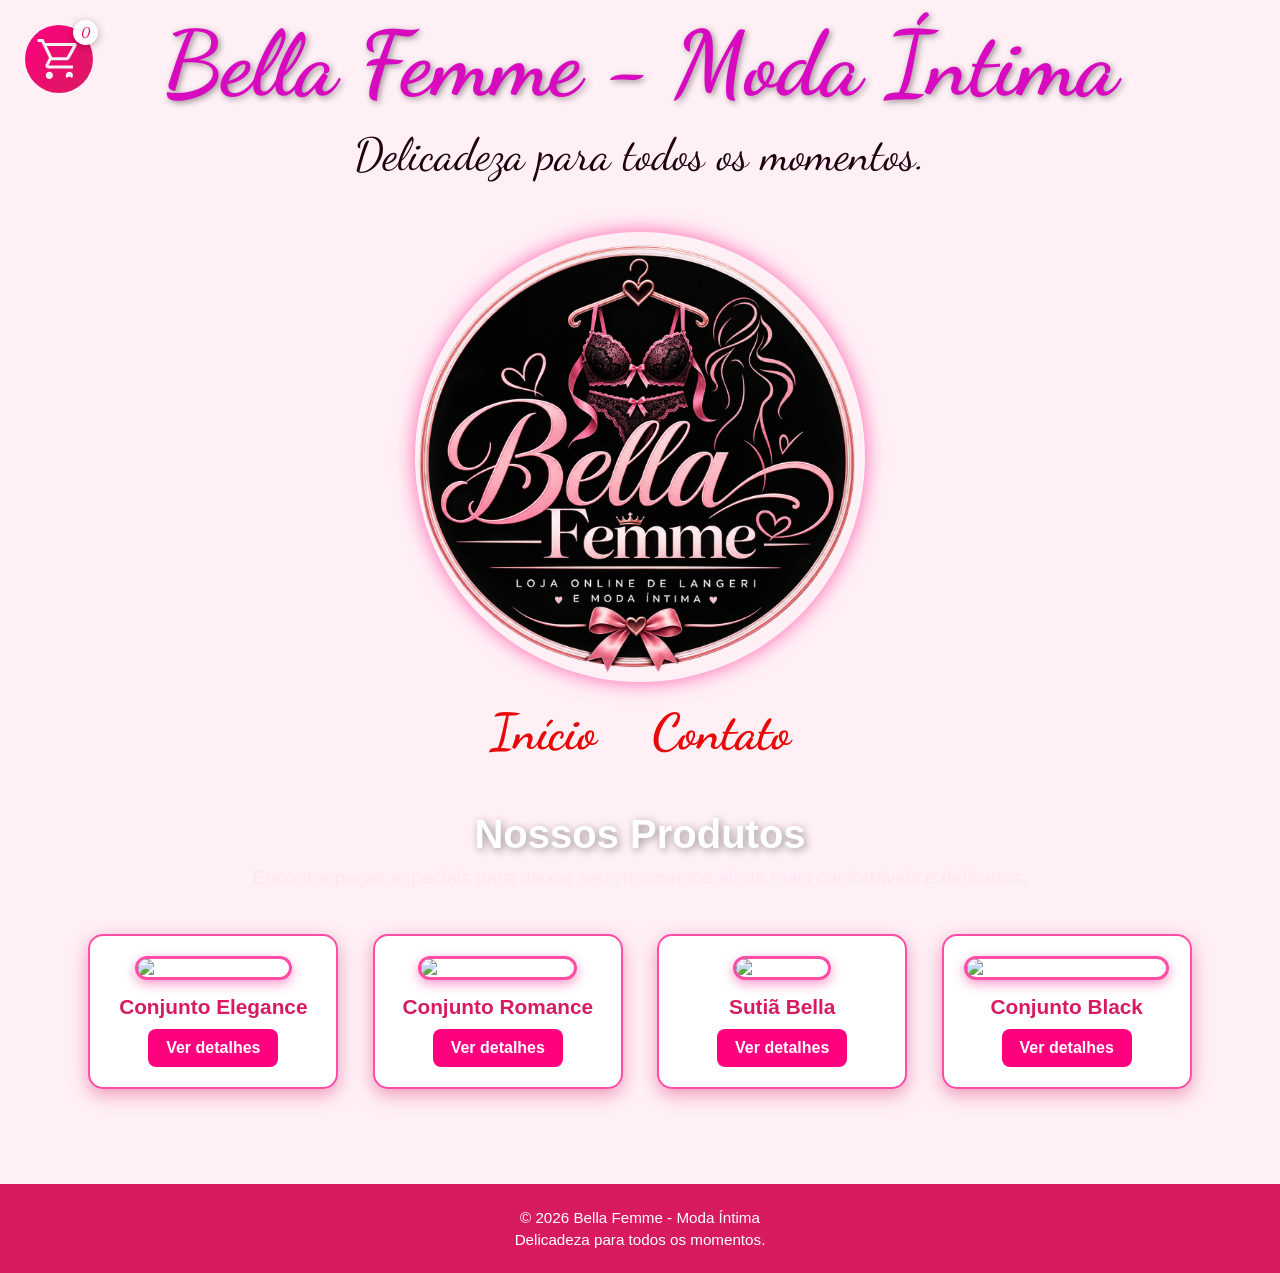
==== commit de0ba33f: "Botão do carrinho Foi adicionado um contador ao botão do carrinho. A cada vez que o usuário clica no" ====
--- a/Frontend/Pages/index.html
+++ b/Frontend/Pages/index.html
@@ -11,7 +11,24 @@
     <link href="https://fonts.googleapis.com/css2?family=Dancing+Script:wght@400..700&display=swap" rel="stylesheet">
     
     <link rel="stylesheet" href="https://fonts.googleapis.com/css2?family=Material+Symbols+Outlined:opsz,wght,FILL,GRAD@20..48,100..700,0..1,-50..200&icon_names=shopping_cart" />
+    <script src="../scripts/script.js" defer></script>
 </head>
+<div id="modal-confirmacao" class="modal">
+    <div class="modal-conteudo">
+
+        <!-- <img src="../Assets/ChatGPT Image 18 de ago. de 2026, 21_06_46.png" alt="Bella Femme">
+
+        <h2>Ir para Contato?</h2>
+
+        <p>Você deseja realmente acessar a página de contato?</p> -->
+
+        <div class="botoes-modal">
+            <button id="btn-confirmar">Sim, continuar</button>
+            <button id="btn-cancelar">Cancelar</button>
+        </div>
+
+    </div>
+</div>
 
 <body>
 
@@ -32,13 +49,22 @@
                 <li><a href="../Pages/contato.html">Contato</a></li>
             </ul>
         </nav>
-        <a class="fundoCarrinho" href="">
-            <svg xmlns="http://www.w3.org/2000/svg" height="48px" viewBox="0 -960 960 960" width="48px" fill="#F3F3F3"><path d="M236-102.21q-21-21.21-21-51T236.21-204q21.21-21 51-21T338-203.79q21 21.21 21 51T337.79-102q-21.21 21-51 21T236-102.21Zm400 0q-21-21.21-21-51T636.21-204q21.21-21 51-21T738-203.79q21 21.21 21 51T737.79-102q-21.21 21-51 21T636-102.21ZM235-741l110 228h288l125-228H235Zm-30-60h589.07q22.97 0 34.95 21 11.98 21-.02 42L694-495q-11 19-28.56 30.5T627-453H324l-56 104h491v60H277q-42 0-60.5-28t.5-63l64-118-152-322H51v-60h117l37 79Zm140 288h288-288Z"/></svg>
-            <!-- <span class="material-symbols-outlined">
-             
-            shopping_cart
-            </span> -->
-        </a>
+        <a class="fundoCarrinho" id="carrinho">
+
+            <svg xmlns="http://www.w3.org/2000/svg"
+                 height="48px"
+                 viewBox="0 -960 960 960"
+                 width="48px"
+                 fill="#F3F3F3">
+
+                <path d="M236-102.21q-21-21.21-21-51T236.21-204q21.21-21 51-21T338-203.79q21 21.21 21 51T337.79-102q-21.21 21-51 21T236-102.21Zm400 0q-21-21-21-51T636.21-204q21-21 51-21T738-203.79q21 21.21 21 51T737.79-102q-21.21-21-51-21T636-102.21ZM235-741l110 228h288l125-228H235Zm-30-60h589.07q22.97 0 34.95 21 11.98 21-.02 42L694-495q-11 19-28.56 30.5T627-453H324l-56 104h491v60H277q-42 0-60.5-28t.5-63l64-118-152-322H51v-60h117l37 79Zm140 288h288-288Z"/>
+
+            </svg>
+
+    <!-- CONTADOR DO CARRINHO -->
+    <span id="contador-carrinho">0</span>
+
+</a>
     </header>    
 
     <!-- CONTEÚDO PRINCIPAL -->
--- a/Frontend/Style/style.css
+++ b/Frontend/Style/style.css
@@ -224,4 +224,131 @@
     background: linear-gradient(135deg, #d81b60, #ff007f); /* Inverte o degradê */
     transform: scale(1.1); /* Aumenta o botão ao passar o mouse */
     box-shadow: 0 0 20px rgba(255, 0, 127, 0.8); /* Cria brilho rosa */
+}
+
+/* =========================================================
+   CONTADOR DO CARRINHO
+========================================================= */
+
+#contador-carrinho {
+    position: absolute; /* Permite posicionar o número sobre o carrinho */
+    top: -5px; /* Posiciona o contador acima */
+    right: -5px; /* Posiciona o contador à direita */
+    
+    background-color: #ffffff; /* Fundo branco */
+    color: #d81b60; /* Cor do número */
+    
+    width: 25px; /* Largura do contador */
+    height: 25px; /* Altura do contador */
+    
+    border-radius: 50%; /* Deixa o contador redondo */
+    
+    display: flex; /* Permite centralizar o número */
+    align-items: center; /* Centraliza verticalmente */
+    justify-content: center; /* Centraliza horizontalmente */
+    
+    font-size: 14px; /* Tamanho do número */
+    font-weight: bold; /* Deixa o número em negrito */
+    
+    box-shadow: 0 2px 8px rgba(0, 0, 0, 0.3); /* Adiciona sombra */
+    
+    z-index: 1001; /* Mantém o contador acima do carrinho */
+}
+
+
+/* Fundo escuro atrás da janela */
+.modal {
+    display: none;
+    position: fixed;
+    top: 0;
+    left: 0;
+    width: 100%;
+    height: 100%;
+
+    background: rgba(0, 0, 0, 0.6);
+
+    justify-content: center;
+    align-items: center;
+
+    z-index: 9999;
+}
+
+/* Janela de confirmação */
+.modal-conteudo {
+    background-image: url(../Assets/Copilot_20260901_211705.png);
+    background-size: cover;
+    background-position: center;
+    background-repeat: no-repeat;
+
+    height: 400px;
+    width: 400px;
+    max-width: 100%;
+    padding: 400px;
+    border-radius: 20px;
+    text-align: center;
+
+    box-shadow: 0 0 25px rgba(255, 0, 127, 0.5);
+    color: #fff;
+    font-family: 'Poppins', sans-serif;
+    backdrop-filter: blur(5px);
+}
+
+
+
+/* Área dos botões */
+.botoes-modal {
+    margin-top: 60px;
+    display: flex;
+    justify-content: center;
+    gap: 10px;
+}
+
+/* Botões */
+.botoes-modal button {
+    border: none;
+    padding: 10px 18px;
+    border-radius: 20px;
+    cursor: pointer;
+    font-weight: bold;
+}
+
+/* Confirmar */
+#btn-confirmar {
+    background: linear-gradient(135deg, #ff007f, #d81b60);
+    color: white;
+}
+
+/* Cancelar */
+#btn-cancelar {
+    background: #ddd;
+    color: #333;
+}
+
+#btn-confirmar:hover,
+#btn-cancelar:hover {
+    transform: scale(1.05);
+}
+
+/* =========================================================
+   MENSAGEM DE SUCESSO
+========================================================= */
+
+#mensagem-sucesso {
+    display: none; /* Esconde a mensagem inicialmente */
+
+    margin-top: 20px; /* Cria espaço acima */
+
+    padding: 15px; /* Espaçamento interno */
+
+    background-color: #d4edda; /* Fundo verde claro */
+
+    color: #155724; /* Cor do texto */
+
+    border: 1px solid #c3e6cb; /* Borda verde */
+
+    border-radius: 10px; /* Arredonda os cantos */
+
+    font-weight: bold; /* Deixa o texto em negrito */
+
+    text-align: center; /* Centraliza o texto */
 }
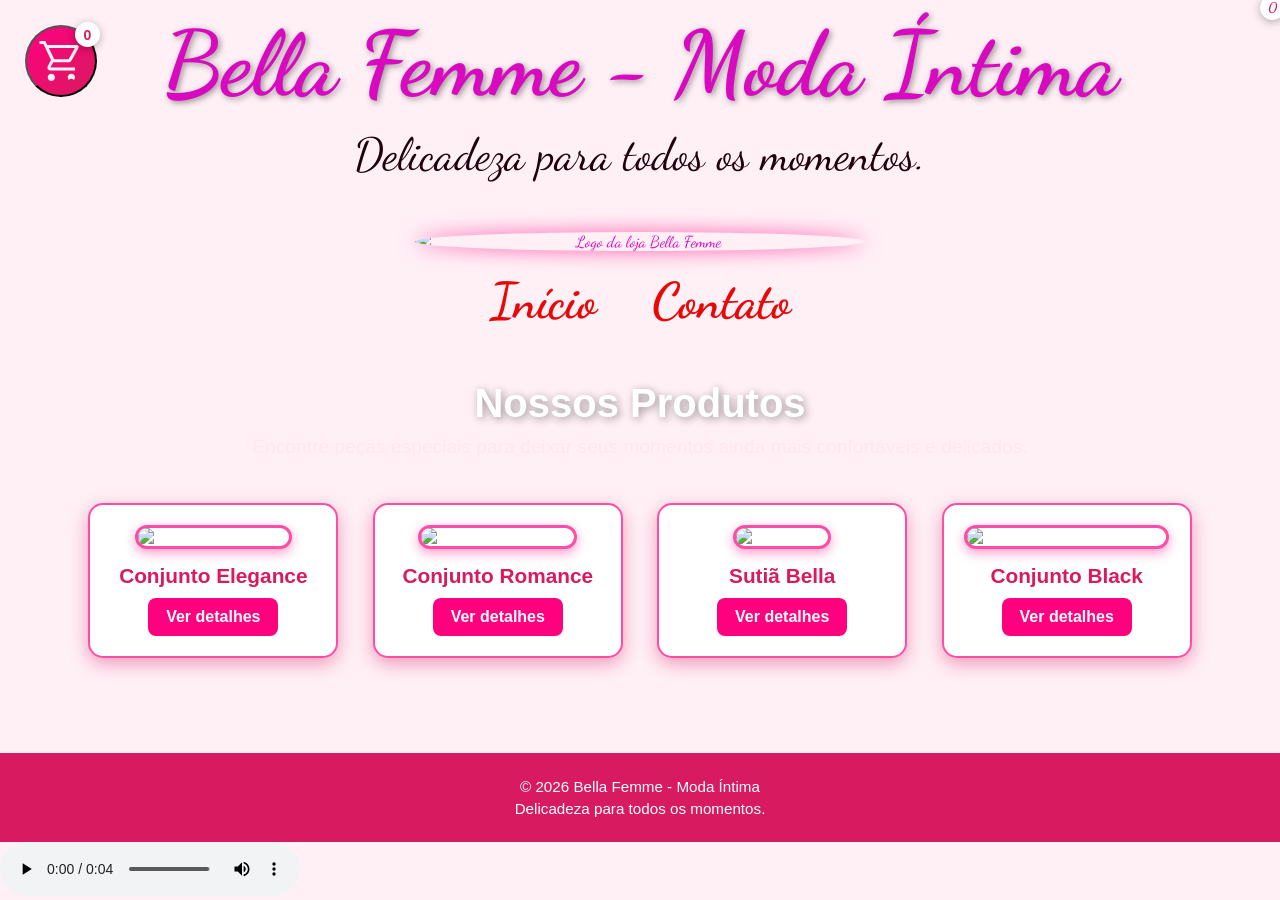
==== commit b18de442: "Atividade finalizada Adicionada mensagem de confirmação após o envio do formulário. Adicionado áudio" ====
--- a/Frontend/Pages/index.html
+++ b/Frontend/Pages/index.html
@@ -5,23 +5,20 @@
     <meta charset="UTF-8">
     <meta name="viewport" content="width=device-width, initial-scale=1.0">
     <title>Bella Femme - Moda Íntima</title>
-    <link rel="stylesheet" href="../Style/style.css">
+    <link rel="stylesheet" href="../styles/style.css">
     <link rel="preconnect" href="https://fonts.googleapis.com">
     <link rel="preconnect" href="https://fonts.gstatic.com" crossorigin>
     <link href="https://fonts.googleapis.com/css2?family=Dancing+Script:wght@400..700&display=swap" rel="stylesheet">
     
     <link rel="stylesheet" href="https://fonts.googleapis.com/css2?family=Material+Symbols+Outlined:opsz,wght,FILL,GRAD@20..48,100..700,0..1,-50..200&icon_names=shopping_cart" />
     <script src="../scripts/script.js" defer></script>
+    <script src="../scripts/audio.js" defer></script>
+
+    
 </head>
 <div id="modal-confirmacao" class="modal">
     <div class="modal-conteudo">
-
-        <!-- <img src="../Assets/ChatGPT Image 18 de ago. de 2026, 21_06_46.png" alt="Bella Femme">
-
-        <h2>Ir para Contato?</h2>
-
-        <p>Você deseja realmente acessar a página de contato?</p> -->
-
+    
         <div class="botoes-modal">
             <button id="btn-confirmar">Sim, continuar</button>
             <button id="btn-cancelar">Cancelar</button>
@@ -39,27 +36,26 @@
 
         <!-- LOGO -->
         <img class="logo"
-            src="../Assets/ChatGPT Image 18 de ago. de 2026, 21_06_46.png"
+            src="../assets/ChatGPT Image 18 de ago. de 2026, 21_06_46.png"
             alt="Logo da loja Bella Femme">
 
         <!-- MENU DE NAVEGAÇÃO -->
         <nav>
             <ul>
-                <li><a href="../Pages/index.html">Início</a></li>
-                <li><a href="../Pages/contato.html">Contato</a></li>
+                <li><a href="../pages/index.html">Início</a></li>
+                <li><a href="../pages/contato.html">Contato</a></li>
             </ul>
         </nav>
-        <a class="fundoCarrinho" id="carrinho">
-
-            <svg xmlns="http://www.w3.org/2000/svg"
-                 height="48px"
-                 viewBox="0 -960 960 960"
-                 width="48px"
-                 fill="#F3F3F3">
-
-                <path d="M236-102.21q-21-21.21-21-51T236.21-204q21.21-21 51-21T338-203.79q21 21.21 21 51T337.79-102q-21.21 21-51 21T236-102.21Zm400 0q-21-21-21-51T636.21-204q21-21 51-21T738-203.79q21 21.21 21 51T737.79-102q-21.21-21-51-21T636-102.21ZM235-741l110 228h288l125-228H235Zm-30-60h589.07q22.97 0 34.95 21 11.98 21-.02 42L694-495q-11 19-28.56 30.5T627-453H324l-56 104h491v60H277q-42 0-60.5-28t.5-63l64-118-152-322H51v-60h117l37 79Zm140 288h288-288Z"/>
-
-            </svg>
+            <button class="fundoCarrinho" id="carrinho">
+                <svg xmlns="http://www.w3.org/2000/svg"
+                    height="48px"
+                    viewBox="0 -960 960 960"
+                    width="48px"
+                    fill="#F3F3F3">
+                    <path d="M236-102.21q-21-21.21-21-51T236.21-204q21.21-21 51-21T338-203.79q21 21.21 21 51T337.79-102q-21.21 21-51 21T236-102.21Zm400 0q-21-21-21-51T636.21-204q21-21 51-21T738-203.79q21 21.21 21 51T737.79-102q-21.21-21-51-21T636-102.21ZM235-741l110 228h288l125-228H235Zm-30-60h589.07q22.97 0 34.95 21 11.98 21-.02 42L694-495q-11 19-28.56 30.5T627-453H324l-56 104h491v60H277q-42 0-60.5-28t.5-63l64-118-152-322H51v-60h117l37 79Zm140 288h288-288Z"/>
+                </svg>
+                <span id="contador-carrinho">0</span>
+            </button>
 
     <!-- CONTADOR DO CARRINHO -->
     <span id="contador-carrinho">0</span>
@@ -87,7 +83,7 @@
                     alt="Conjunto Elegance">
 
                 <h3>Conjunto Elegance</h3>
-                <a href="../Pages/produto01.html">Ver detalhes</a>
+                <a href="../pages/produto01.html">Ver detalhes</a>
 
             </article>
 
@@ -99,7 +95,7 @@
                     alt="Conjunto Romance">
 
                 <h3>Conjunto Romance</h3>
-                <a href="../Pages/produto02.html">Ver detalhes</a>
+                <a href="../pages/produto02.html">Ver detalhes</a>
 
             </article>
 
@@ -111,7 +107,7 @@
                     alt="Sutiã Bella">
 
                 <h3>Sutiã Bella</h3>                
-                <a href="../Pages/produto03.html">Ver detalhes</a>
+                <a href="../pages/produto03.html">Ver detalhes</a>
 
             </article>
 
@@ -123,7 +119,7 @@
                 alt="Conjunto de lingerie preto">
 
                 <h3>Conjunto Black</h3>             
-                <a href="../Pages/produto04.html">
+                <a href="../pages/produto04.html">
                 Ver detalhes
                 </a>
 
@@ -139,6 +135,10 @@
         <p>Delicadeza para todos os momentos.</p>
     </footer>
 
+    <audio id ="meuAudio" controls>
+        <source src="../assets/Ai, que delicia! Que demais! MEME DOWNLOAD.mp3" type="audio/mp3">
+    </audio>
+    
 </body>
 
 </html>
--- a/Frontend/styles/style.css
+++ b/Frontend/styles/style.css
@@ -0,0 +1,334 @@
+/* =========================================================
+   CONFIGURAÇÃO GERAL
+========================================================= */
+
+* {
+    margin: 0; /* Remove margens padrão */
+    padding: 0; /* Remove espaçamento padrão */
+    box-sizing: border-box; /* Inclui padding e borda no cálculo */
+}
+
+body {
+    font-family: Arial, Helvetica, sans-serif; /* Define a fonte padrão */
+    background-color: #fff0f6; /* Define o fundo rosa suave */
+    color: #2c2c2c; /* Define a cor padrão dos textos */
+}
+
+
+
+/* =========================================================
+   CABEÇALHO
+========================================================= */
+
+header {
+    background: linear-gradient(135deg, #ff007f, #d81b60); /* Cria um degradê rosa */
+    background-image: url(https://encrypted-tbn0.gstatic.com/images?q=tbn:ANd9GcSjOCvAXBwdhGIoz825GI728D5ygtWocbPq_9K3huc9jg&s=10); /* Define uma imagem de fundo */
+    color: rgb(216, 10, 192); /* Define a cor do texto */
+    text-align: center; /* Centraliza o conteúdo */
+    padding: 10px 10px; /* Define o espaçamento interno */
+    font-family: "Dancing Script", cursive; /* Define a fonte do cabeçalho */
+    position: relative; /* Permite posicionamento relativo */
+    overflow: hidden; /* Esconde conteúdo que ultrapassar o cabeçalho */
+    
+}
+
+header h1 {
+    font-size: 10vh; /* Define o tamanho do título */
+    margin-bottom: 10px; /* Cria espaço abaixo do título */
+    text-shadow: 2px 2px 6px rgba(0,0,0,0.4); /* Adiciona sombra ao título */
+}
+
+header p {
+    font-size: 5vh; /* Define o tamanho do parágrafo */
+    margin-bottom: 50px; /* Cria espaço abaixo do parágrafo */
+    color: #20020e; /* Define a cor do texto */
+}
+.logo {
+    width: 50vh; /* Define a largura da logo */
+    margin: auto; /* Centraliza a logo */
+    display: block; /* Faz a imagem ocupar sua própria linha */
+    border-radius: 75%; /* Arredonda a logo */
+    box-shadow: 0 0 20px rgba(255,0,127,0.6); /* Adiciona brilho rosa */
+}
+
+
+/* =========================================================
+   MENU DE NAVEGAÇÃO
+========================================================= */
+
+nav ul {
+    list-style: none; /* Remove as bolinhas da lista */
+    display: flex; /* Coloca os itens lado a lado */
+    justify-content: center; /* Centraliza os itens */
+    gap: 25px; /* Cria espaço entre os itens */
+    margin-top: 20px; /* Cria espaço acima do menu */
+}
+
+nav a {
+    color: #e70909; /* Define a cor dos links */
+    text-decoration: none; /* Remove o sublinhado */
+    font-weight: bold; /* Deixa os links em negrito */
+    font-size: 50px; /* Define o tamanho dos links */
+    padding: 8px 15px; /* Define o espaço interno */
+    border-radius: 6px; /* Arredonda os cantos */
+    transition: 0.3s; /* Cria uma transição suave */
+}
+
+nav a:hover {
+    background-color: #ff4da6; /* Muda o fundo quando passa o mouse */
+    color: #fff0f6; /* Muda a cor do texto */
+    box-shadow: 0 0 12px rgba(255,0,127,0.7); /* Adiciona brilho */
+}
+
+
+/* =========================================================
+   SEÇÃO DE PRODUTOS
+========================================================= */
+
+.produto {
+    background: linear-gradient(135deg, #ff4da6, #d81b60); /* Cria um degradê rosa */
+    background-image: url(https://encrypted-tbn0.gstatic.com/images?q=tbn:ANd9GcTO4vhmVnVPPAuZ5HdVqXpwByKw-P7oAlKp63mq6M3d4A&s=10); /* Define imagem de fundo */
+    padding: 40px; /* Define espaço interno */
+    text-align: center; /* Centraliza o conteúdo */
+    color: #fff; /* Define o texto como branco */
+}
+
+.produto h2 {
+    font-size: 2.5em; /* Define o tamanho do título */
+    margin-bottom: 10px; /* Cria espaço abaixo do título */
+    text-shadow: 2px 2px 8px rgba(0,0,0,0.4); /* Adiciona sombra */
+}
+
+.produto p {
+    font-size: 1.2em; /* Define o tamanho do texto */
+    margin-bottom: 30px; /* Cria espaço abaixo do parágrafo */
+    color: #ffe6f0; /* Define a cor rosa clara */
+}
+
+
+/* =========================================================
+   CARD DE PRODUTO
+========================================================= */
+
+.card-produto {
+    background-color: #fff; /* Define o fundo branco */
+    border-radius: 15px; /* Arredonda os cantos */
+    padding: 20px; /* Define espaço interno */
+    margin: 15px; /* Define espaço externo */
+    text-align: center; /* Centraliza o conteúdo */
+    border: 2px solid #ff4da6; /* Cria borda rosa */
+    box-shadow: 0 6px 18px rgba(216, 27, 96, 0.4); /* Adiciona sombra */
+    transition: transform 0.3s ease, box-shadow 0.3s ease; /* Cria animação suave */
+    display: inline-block; /* Permite colocar os cards lado a lado */
+    width: 250px; /* Define a largura do card */
+}
+
+.card-produto:hover {
+    transform: translateY(-8px); /* Move o card para cima ao passar o mouse */
+    box-shadow: 0 10px 25px rgba(255,0,127,0.6); /* Aumenta a sombra */
+}
+
+.card-produto img {
+    width: 100%; /* Ocupa toda a largura do card */
+    height: 280px; /* Define altura fixa para as imagens */
+    object-fit: cover; /* Preenche o espaço cortando o excesso */
+    border-radius: 12px; /* Arredonda os cantos da imagem */
+    margin-bottom: 15px; /* Cria espaço abaixo da imagem */
+    border: 3px solid #ff4da6; /* Define borda rosa uniforme */
+    background-color: #fff; /* Define fundo branco */
+    box-shadow: 0 4px 12px rgba(255,0,127,0.4); /* Adiciona sombra */
+}
+
+
+/* =========================================================
+   ÚLTIMA IMAGEM - AJUSTE ESPECÍFICO
+========================================================= */
+
+.card-produto:last-child img {
+    object-fit: contain; /* Mostra a imagem inteira sem cortar */
+    background-color: #fff; /* Define fundo branco */
+    border: 3px solid #ff4da6; /* Mantém a mesma borda das outras imagens */
+}
+
+.card-produto h3 {
+    color: #d81b60; /* Define a cor do título */
+    margin-bottom: 10px; /* Cria espaço abaixo do título */
+    font-size: 1.3em; /* Define o tamanho do título */
+}
+
+.card-produto a {
+    display: inline-block; /* Permite controlar tamanho e espaçamento */
+    background-color: #ff007f; /* Define o fundo rosa do botão */
+    color: white; /* Define a cor branca do texto */
+    text-decoration: none; /* Remove o sublinhado */
+    padding: 10px 18px; /* Define espaço interno do botão */
+    border-radius: 8px; /* Arredonda os cantos */
+    font-weight: bold; /* Deixa o texto em negrito */
+    transition: 0.3s; /* Cria uma transição suave */
+}
+
+.card-produto a:hover {
+    background-color: #d81b60; /* Escurece o botão ao passar o mouse */
+    box-shadow: 0 0 12px rgba(255,0,127,0.7); /* Adiciona brilho */
+}
+
+
+/* =========================================================
+   RODAPÉ
+========================================================= */
+
+footer {
+    background-color: #d81b60; /* Define o fundo do rodapé */
+    color: #fff; /* Define a cor branca do texto */
+    text-align: center; /* Centraliza o conteúdo */
+    padding: 20px; /* Define espaço interno */
+    margin-top: 40px; /* Cria espaço acima do rodapé */
+}
+
+footer p {
+    margin: 5px 0; /* Define margem acima e abaixo */
+    font-size: 0.95em; /* Define o tamanho do texto */
+}
+
+/* =========================================================
+   CARRINHO DE COMPRAS
+========================================================= */
+.fundoCarrinho{
+    background: linear-gradient(135deg, #ff007f, #d81b60); /* Cria o degradê rosa */
+    color: white; /* Define a cor do ícone */
+    padding: 10px;
+    border-radius: 50%; /* Deixa o botão redondo */
+    display: flex; /* Permite centralizar o ícone */
+    align-items: center; /* Centraliza o ícone verticalmente */
+    justify-content: center; /* Centraliza o ícone horizontalmente */ 
+    position: fixed; /* Mantém o carrinho fixo na tela */   
+    left: 25px; /* Define a distância do lado esquerdo */
+    top: 25px; /* Define a distância do topo da tela */
+    text-decoration: none;
+   
+}
+.material-symbols-outlined{
+     font-size: 25px; /* Define o tamanho do ícone */
+    cursor: pointer; /* Mostra a mãozinha ao passar o mouse */
+    box-shadow: 0 5px 15px rgba(216, 27, 96, 0.5); /* Cria sombra rosa */
+    z-index: 1000; /* Mantém o botão acima dos outros elementos */
+    transition: 0.3s; /* Cria uma transição suave */
+
+}
+
+/* =========================================================
+   EFEITO DO CARRINHO
+========================================================= */
+
+.fundoCarrinho:hover {
+    background: linear-gradient(135deg, #d81b60, #ff007f); /* Inverte o degradê */
+    transform: scale(1.1); /* Aumenta o botão ao passar o mouse */
+    box-shadow: 0 0 20px rgba(255, 0, 127, 0.8); /* Cria brilho rosa */
+  
+}
+
+
+
+/* =========================================================
+   CONTADOR DO CARRINHO
+========================================================= */
+
+#contador-carrinho {
+    position: absolute; /* Permite posicionar o número sobre o carrinho */
+    top: -5px; /* Posiciona o contador acima */
+    right: -5px; /* Posiciona o contador à direita */
+    
+    background-color: #ffffff; /* Fundo branco */
+    color: #d81b60; /* Cor do número */
+    
+    width: 25px; /* Largura do contador */
+    height: 25px; /* Altura do contador */
+    
+    border-radius: 50%; /* Deixa o contador redondo */
+    
+    display: flex; /* Permite centralizar o número */
+    align-items: center; /* Centraliza verticalmente */
+    justify-content: center; /* Centraliza horizontalmente */
+    
+    font-size: 14px; /* Tamanho do número */
+    font-weight: bold; /* Deixa o número em negrito */
+    
+    box-shadow: 0 2px 8px rgba(0, 0, 0, 0.3); /* Adiciona sombra */
+    
+    z-index: 1001; /* Mantém o contador acima do carrinho */
+}
+
+
+/* Fundo escuro atrás da janela */
+.modal {
+    display: none;
+    position: fixed;
+    top: 0;
+    left: 0;
+    width: 100%;
+    height: 100%;
+
+    background: rgba(0, 0, 0, 0.6);
+
+    justify-content: center;
+    align-items: center;
+
+    z-index: 9999;
+}
+
+/* Janela de confirmação */
+.modal-conteudo {
+    background-image: url(../assets/Copilot_20260901_211705.png);
+    background-size: cover;
+    background-position: center;
+    background-repeat: no-repeat;
+
+    height: 400px;
+    width: 400px;
+    max-width: 100%;
+    padding: 400px;
+    border-radius: 20px;
+    text-align: center;
+
+    box-shadow: 0 0 25px rgba(255, 0, 127, 0.5);
+    color: #fff;
+    font-family: 'Poppins', sans-serif;
+    backdrop-filter: blur(5px);
+}
+
+
+
+/* Área dos botões */
+.botoes-modal {
+    margin-top: 60px;
+    display: flex;
+    justify-content: center;
+    gap: 10px;
+}
+
+/* Botões */
+.botoes-modal button {
+    border: none;
+    padding: 10px 18px;
+    border-radius: 20px;
+    cursor: pointer;
+    font-weight: bold;
+}
+
+/* Confirmar */
+#btn-confirmar {
+    background: linear-gradient(135deg, #ff007f, #d81b60);
+    color: white;
+}
+
+/* Cancelar */
+#btn-cancelar {
+    background: #ddd;
+    color: #333;
+}
+
+#btn-confirmar:hover,
+#btn-cancelar:hover {
+    transform: scale(1.05);
+}
+
